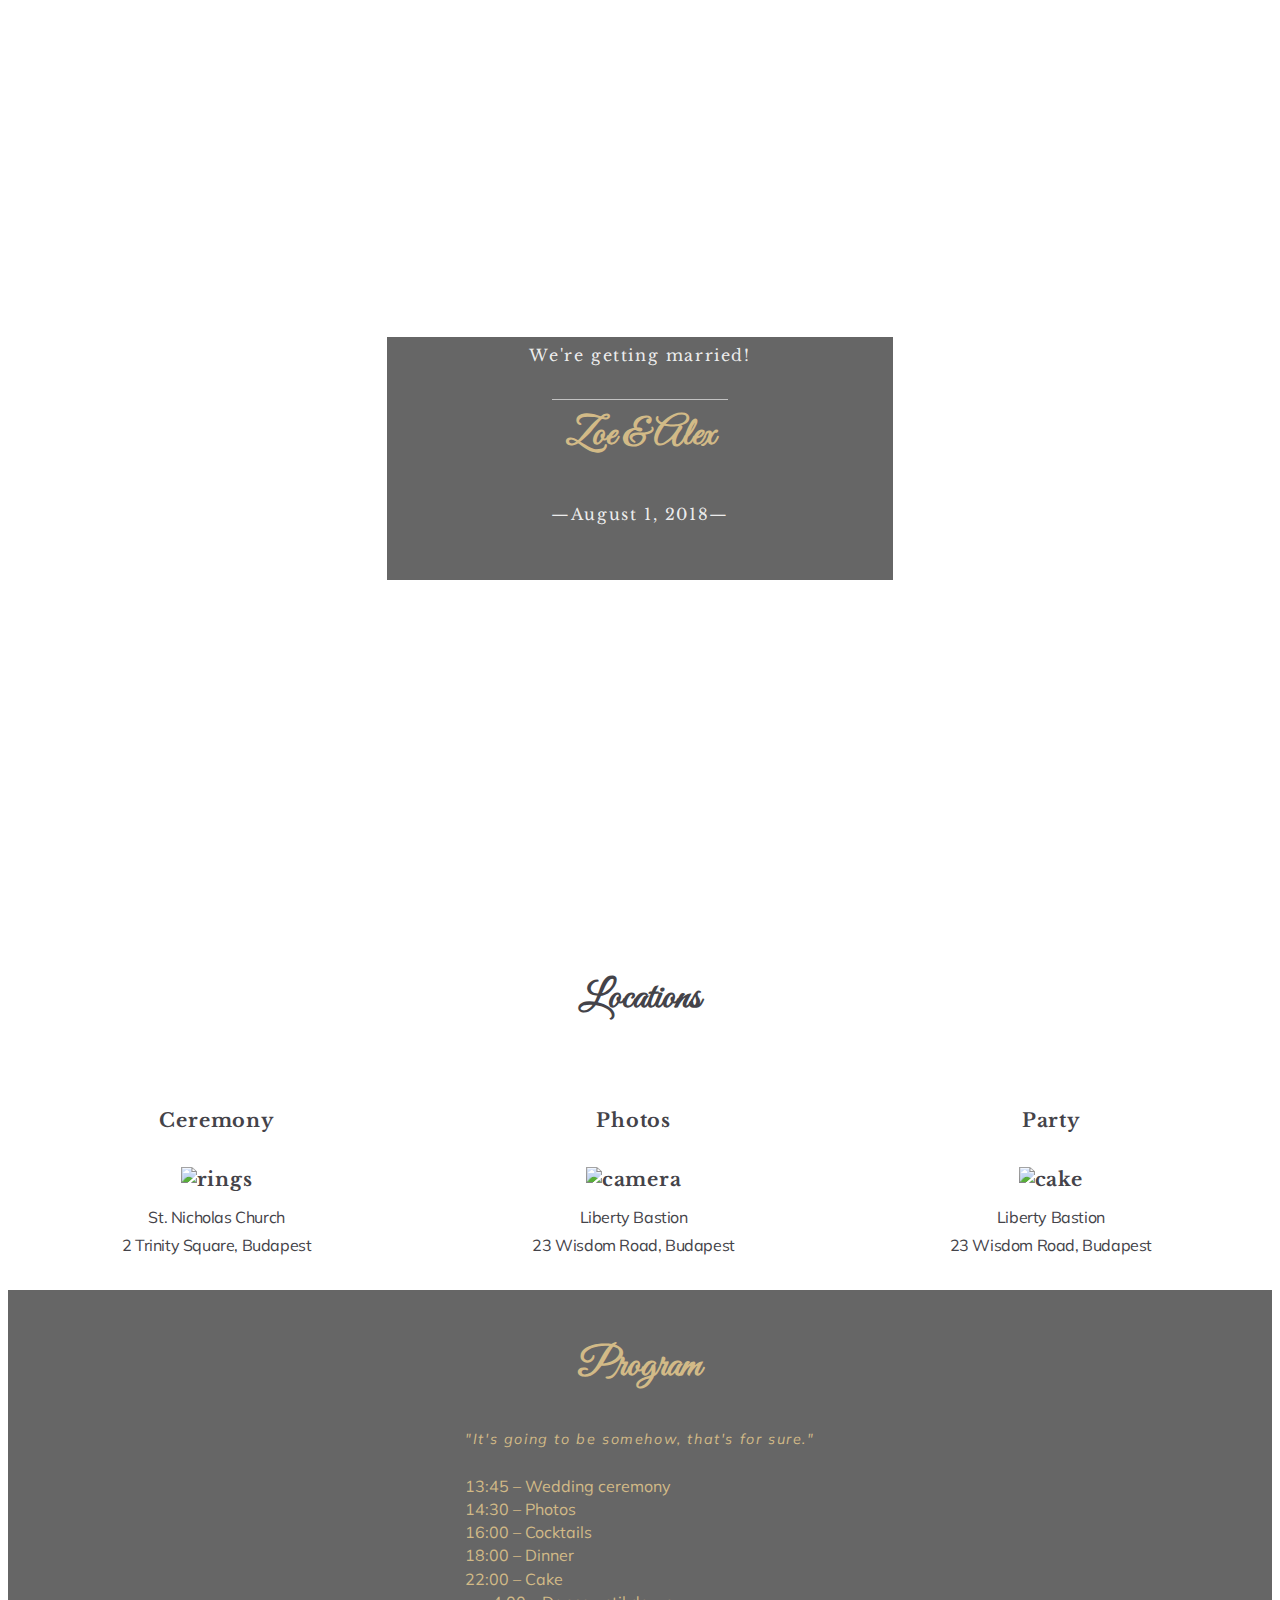
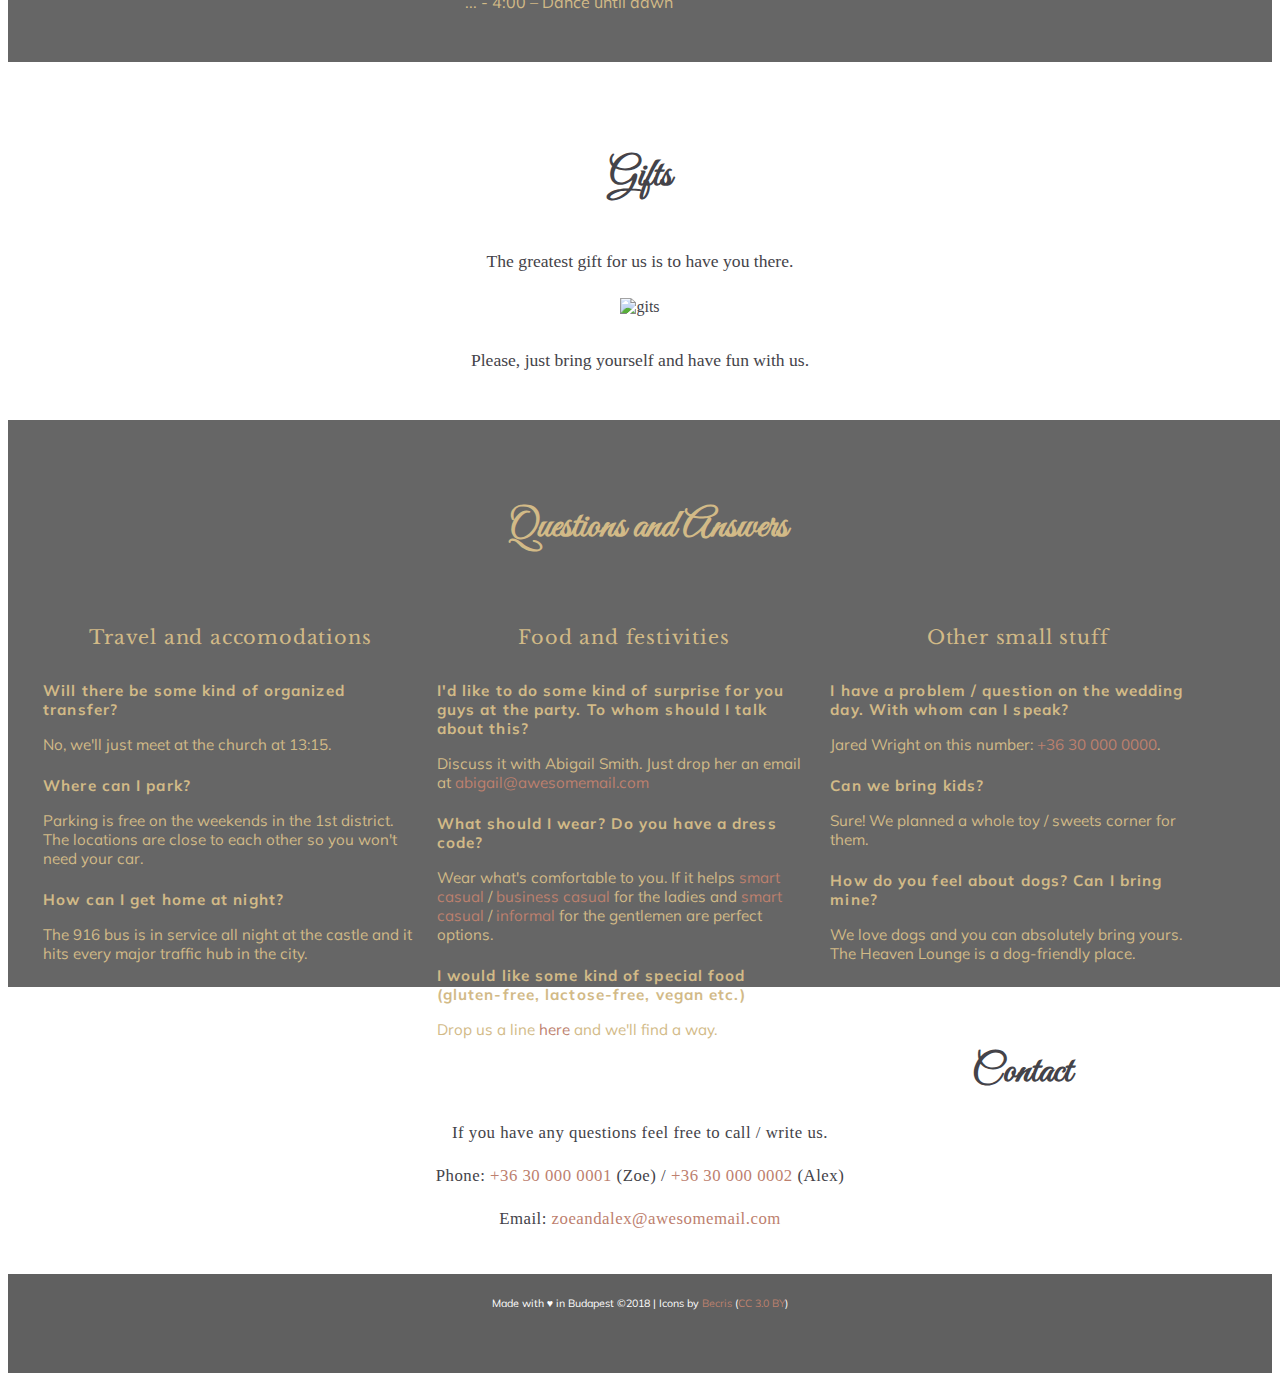
==== index.html @ 22c3ec7c "Rename wedding_page_base.html to index.html" ====
<!DOCTYPE html>
<html lang=en>
<head>
  <link rel="stylesheet" href="https://cdnjs.cloudflare.com/ajax/libs/meyer-reset/2.0/reset.css">
  <link rel="stylesheet" type="text/css" href="wedding_page_base.css">
  <meta charset="utf-8">
  <meta name="viewport" content="width=device-width">
  <title>Zoe & Alex</title>
  <link rel="preconnect" href="https://fonts.googleapis.com">
  <link rel="preconnect" href="https://fonts.gstatic.com" crossorigin>
  <link href="https://fonts.googleapis.com/css2?family=Great+Vibes&family=Libre+Baskerville&family=Mulish:ital,wght@0,400;0,500;1,400&display=swap" rel="stylesheet">
  <link rel= "shortcut icon" type="image/x-icon"
  href= "https://i.imgur.com/c90SIor.png">
</head>
<body>
  <header id="cover">
    <div id="header_wrapper">
      <div class="tagline">We're getting married!</div>
      <h1>Zoe & Alex</h1>
      <div id="date">—August 1, 2018—</div>
    </div>
  </header>
  <main>
    <section id="locations">
      <h2>Locations</h2>
      <div class="locations_div">
        <h3>Ceremony<h3>
        <img src= "https://i.imgur.com/fa72e6f.png" alt="rings" class="pic">
        <div class="p">St. Nicholas Church</div>
        <div class="p">2 Trinity Square, Budapest</div>
      </div>
      <div class="locations_div">
        <h3>Photos<h3>
        <img src= "https://i.imgur.com/dZmMdLu.png" alt="camera" class="pic">
        <div class="p">Liberty Bastion</div>
        <div class="p">23 Wisdom Road, Budapest</div>
      </div>
      <div class="locations_div">
        <h3>Party<h3>
        <img src= "https://i.imgur.com/vAZptfh.png" alt="cake" class="pic">
        <div class="p">Liberty Bastion</div>
        <div class="p">23 Wisdom Road, Budapest</div>
      </div>
    </section>
    <section id="program">
      <div id="programs_wrapper">
      <h2>Program</h2>
      <p class="tagline">"It's going to be somehow, that's for sure."</p>
      <div id= "programs"> 13:45 – Wedding ceremony
        <br>14:30 – Photos
        <br>16:00 – Cocktails
        <br>18:00 – Dinner
        <br>22:00 – Cake
        <br> ... - 4:00 – Dance until dawn
      </div>
    </section>
    <section id="gifts">
      <h2>Gifts</h2>
      <p class="tagline">The greatest gift for us is to have you there.</p>
      <img src="https://i.imgur.com/Jvohzy8.png" alt="gits" class="pic">
      <p>Please, just bring yourself and have fun with us.</p>
    </section>
    <section id="faq">
      <h2>Questions and Answers</h2>
      <div class="faq_div">
        <h3>Travel and accomodations</h3>
        <p class="questions">Will there be some kind of organized transfer?</p>
        <p class="answers"> No, we'll just meet at the church at 13:15.</p>
        <p class="questions">Where can I park?</p>
        <p class="answers">Parking is free on the weekends in the 1st district. The locations are close to each other so you won't need your car.</p>
        <p class="questions">How can I get home at night?</p>
        <p class="answers">The 916 bus is in service all night at the castle and it hits every major traffic hub in the city.</p>
      </div>
      <div class="faq_div">
        <h3>Food and festivities</h3>
        <p class="questions">I'd like to do some kind of surprise for you guys at the party. To whom should I talk about this?</p>
        <p class="answers"> Discuss it with Abigail Smith. Just drop her an email at <a href="email:abigail@awesomemail.com" target="_blank">abigail@awesomemail.com</a></p>
        <p class="questions">What should I wear? Do you have a dress code?</p>
        <p class="answers">Wear what's comfortable to you. If it helps <a href="https://i.insider.com/53fb4c77eab8ea1c76ed5f4b?width=1000&format=jpeg&auto=webp" target="_blank">smart casual</a>  / <a href="https://i.insider.com/5ab95d3f7f0a831c008b4596?width=750&format=jpeg&auto=webp" target="_blank">business casual</a> for the ladies and <a href="https://i.insider.com/53fb4c77eab8ea1c76ed5f4b?width=1000&format=jpeg&auto=webp" target="_blank">smart casual</a> / <a href="https://w7.pngwing.com/pngs/984/201/png-transparent-fashion-hugo-boss-sportswear-model-winter-men-s-jeans-celebrities-blue-winter.png" target="_blank">informal</a> for the gentlemen are perfect options.</p>
        <p class="questions">I would like some kind of special food (gluten-free, lactose-free, vegan etc.)</p>
        <p class="answers">Drop us a line <a href="mailto:zoeandalex@awesomemail.com" target="_blank">here</a> and we'll find a way.</p>
      </div>
      <div class="faq_div">
        <h3>Other small stuff</h3>
        <p class="questions">I have a problem / question on the wedding day. With whom can I speak?</p>
        <p class="answers">Jared Wright on this number: <a href="tel:+36 30 000 1000" target="_blank">+36 30 000 0000</a>.</p>
        <p class="questions">Can we bring kids?</p>
        <p class="answers">Sure! We planned a whole toy / sweets corner for them.</p>
        <p class="questions">How do you feel about dogs? Can I bring mine?</p>
        <p class="answers">We love dogs and you can absolutely bring yours. The Heaven Lounge is a dog-friendly place.</p>
      </div>
    </section>
    <section id="contact">
      <h2>Contact</h2>
      <p>If you have any questions feel free to call / write us.</p>
      <p>Phone: 
        <a href="tel:+36 30 000 0001" target="_blank">+36 30 000 0001</a> (Zoe) /
        <a href="tel:+36 30 000 0002" target="_blank">+36 30 000 0002</a> (Alex)
      </p>
      <p>Email:
        <a href="mailto:zoeandalex@awesomemail.com" target="_blank">zoeandalex@awesomemail.com</a>
    </section>
    <footer>
      <small>
        <p>Made with ♥ in Budapest ©2018 | Icons by 
          <a href="http://www.flaticon.com/authors/becris" target="_blank">Becris</a> (<!--
       --><a href="https://creativecommons.org/licenses/by/3.0/" target="_blank">CC 3.0 BY</a>)
        </p>
      </small>
    </footer>      
  </main>
</body>
</html>
---- wedding_page_base.css ----
* {
  box-sizing: border-box;
}
body {
  background: url("https://orange.codeberryschool.com/content/images/project-assets/wedding-landing-background.png") repeat;
}
a {
  text-decoration: none;
  color:#bd806e;
}
a:hover {
color: #eda087;
}
h1, h2 {
  font-family: "great vibes";
}
h1, #program, #faq {
  color: #d2ba87;
}
body {
  color: #444349;
}
/***  HEADER  ***/
#cover {
  background: url("https://orange.codeberryschool.com/content/images/project-assets/wedding-landing-cover.jpg") no-repeat 70%;
  background-size: cover;
  height: 100vh;
  width: 100%;
  display: flex;
  text-align: center;
  justify-content: center;
  align-items: center;
  
}
#header_wrapper {
  background-color: hsla(100,0%,0%,.6);
  height: 27%;
  width: 100%;
  color: hsla(0,0%,100%,.9);
  font-family: "Libre Baskerville";
}
h1 {
  display: inline-block;
  font-size: 2.5rem;
  width: 11rem;
  border-top-style: solid;
  border-width: 1.5px;
  border-color: hsla(0,0%,100%,.6);
  padding: 0.6rem;
  font-size: 2.5rem;
}
.tagline, #date {
  margin: 0.5rem 0rem 0.5rem;
}
.tagline, #date {
  letter-spacing: 0.1rem;
}

@media (min-width: 640px) {
  
  #header_wrapper {
    height: 27%;
    width: 40%;
  }
}

/***   LOCATIONS   ***/

#locations {
  font-family: 'mulish';
  text-align: center;
}
.locations_div {
  width: 100%;
  position: relative;
  text-align: center;
}
h2 {
  font-size: 2.5rem;
  padding: 2rem 1rem 1rem;
  text-align: center;
}
h3 {
  font-family: "Libre Baskerville";
  font-size: 1.2rem;
  font-weight: bold;
  letter-spacing: .8px;
  padding: .5rem;
}
.pic {
  width: 5rem;
  margin-bottom: 1rem;
}
#locations div {
  font-family: 'mulish';
  font-size: 1rem;
  font-weight: normal;
  padding: .5rem;
  position: relative;
}
.locations_div::after {
    content: "";
    display: block;
    height: 0.1875rem;
    width: 25vw;
    margin: 1.4rem auto;
    background-color: #444349;
}
.p {
 
  letter-spacing: -.4px;
  margin: -8px;
}

@media (min-width: 640px) {
  
  #locations {
    height: 35vh;
  }
  
  .locations_div {
    float: left;
    width: 33%;
  }
  
  .locations_div::after {
    display: none;
  }
}
/***   PROGRAM   ***/

#program {
  background-color: hsla(100,0%,0%,.6);
  font-family: "mulish";
  padding: 1rem;
}
#program h2 {
  padding: 1rem;
}
#program .tagline {
  font-style: italic;
  margin-top: 1.5rem;
  margin-bottom:1.5rem;
  font-size: .9rem;
}
#program div {
  line-height: 1.45rem;
  margin-bottom: 1rem;
}

@media (min-width: 640px) {
  
  #program {
    display: flex;
    justify-content: center;
  }
}

/***   GIFTS   ***/

#gifts {
  text-align: center;
  padding: 1.5rem;
}
#gifts p {
  margin-bottom: 1.5rem;
  font-size: 1.1rem;
  letter-spacing: 0px;
  line-height: 1.45rem;
}

/***   FAQ   ***/

#faq {
background-color: hsla(100,0%,0%,.6);
padding: 1rem;
font-family: "mulish";
font-size: .95rem;
}
.questions {
  font-weight: bold;
  margin-bottom: 1rem;
  letter-spacing: 1.1px;
}
.answers {
  margin-bottom: 1.4rem;
}
#faq h3 {
  font-weight: normal;
  margin-top: 1rem;
  margin-bottom: 1.5rem;
  text-align: center;
}
.faq_div::after {
  content:"";
  display: block;
  height: 0.1875rem;
  width: 50vw;
  margin: 1.5rem auto;
  background-color: #d2ba87;
}

@media (min-width: 640px) {
  #faq {
    width: 100vw;
    height: calc(85ch - 10vw);
  }
  
  .faq_div { 
  width: 30%;
  float: left;  
  margin-left: 1.2rem;
  }
   
  .faq_div::after {
   display: none;
  }
}

@media (min-width: 681px) {
  
  #faq {
    height: calc(80ch - 12vw);
  }
}
/***   CONTACT   ***/

#contact {
  padding: 1.5rem;
  text-align: center;
  line-height: 1.5rem;
}
#contact h2 {
  padding: 1rem;
  margin-bottom: 1.3rem;
  
}
#contact p {
  margin-top: 1rem;
  margin-bottom: 1.2rem;
  font-size: 1.05rem;
  letter-spacing: .5px;
}

/***   FOOTER   ***/

footer {
  background-color: #606060;
  padding: .7rem;
  height: 11vh;
  text-align: center;
  color: white;
  font-family:"mulish";
   font-size: .8rem;
}
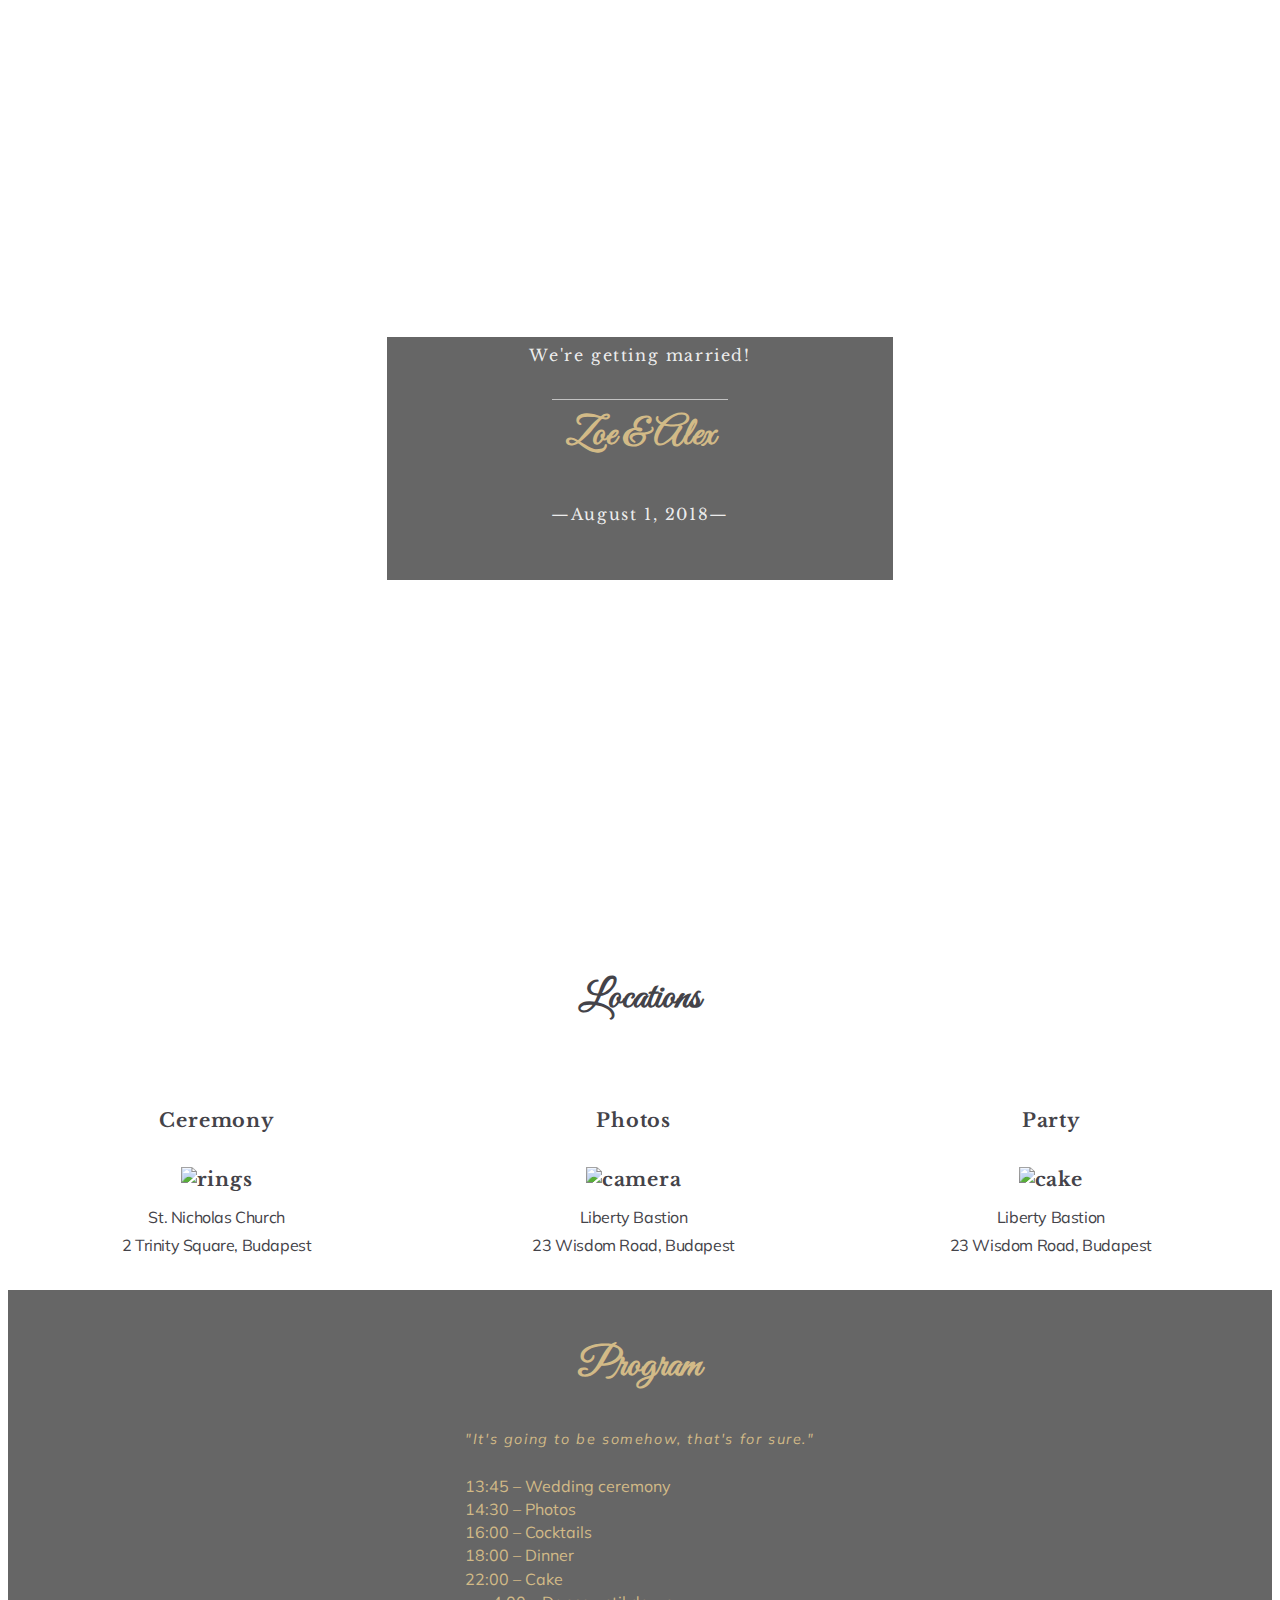
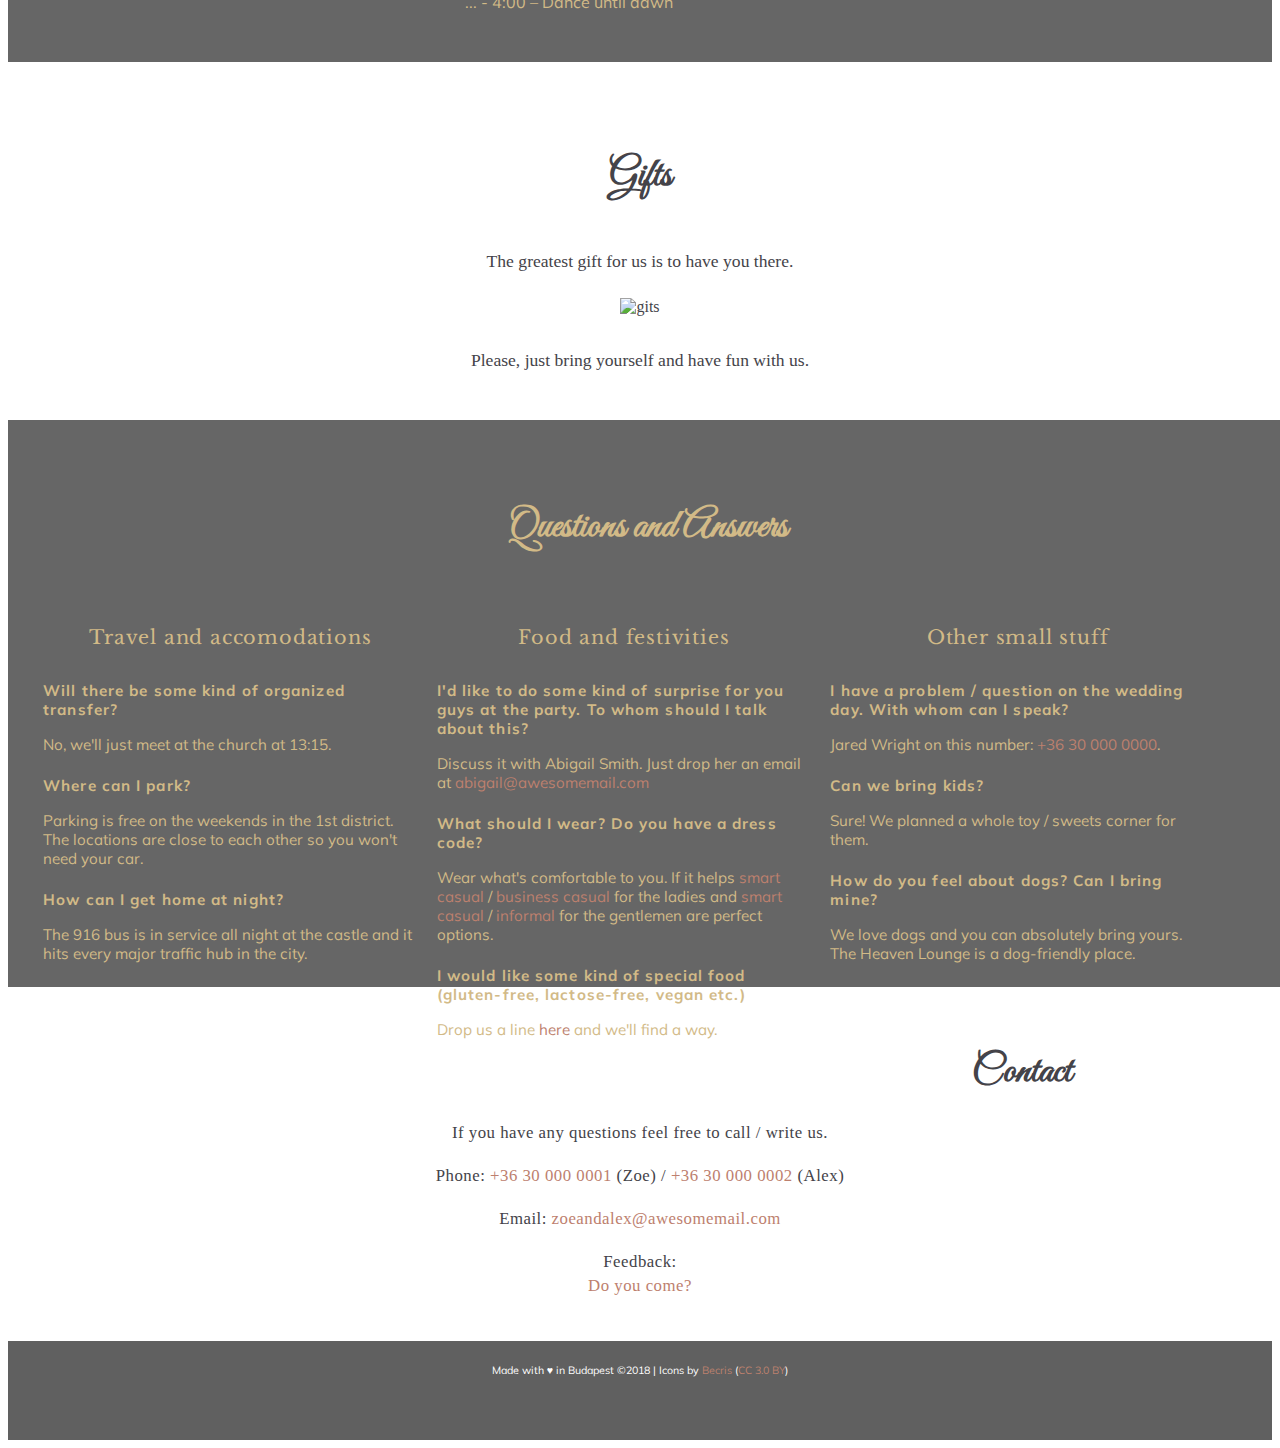
==== commit 8abb35f3: "Update index.html" ====
--- a/index.html
+++ b/index.html
@@ -99,7 +99,9 @@
       </p>
       <p>Email:
         <a href="mailto:zoeandalex@awesomemail.com" target="_blank">zoeandalex@awesomemail.com</a>
-    </section>
+        <p>Feedback:<br>
+          <a href="https://forms.gle/GC5FMKuhwdNkUvJp8" target="_blank">Do you come?</a></p>
+      </section>
     <footer>
       <small>
         <p>Made with ♥ in Budapest ©2018 | Icons by 
